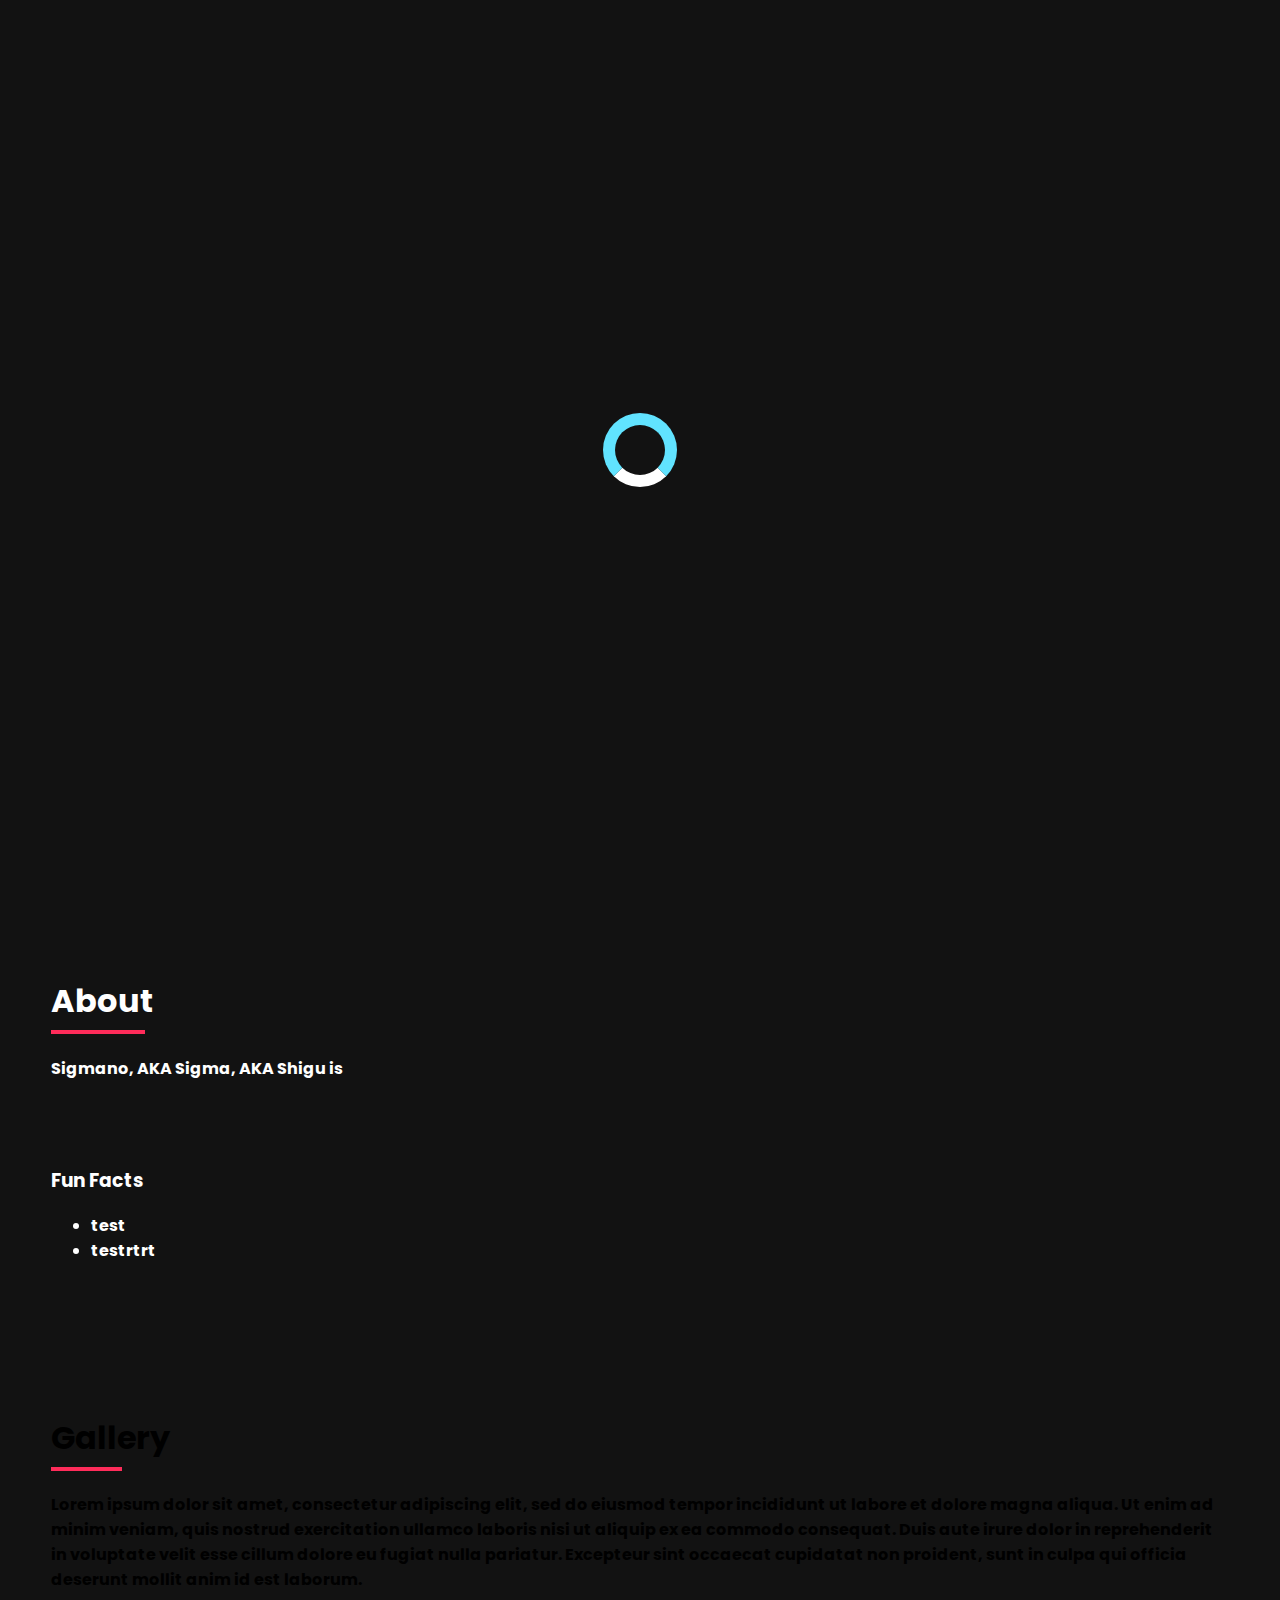
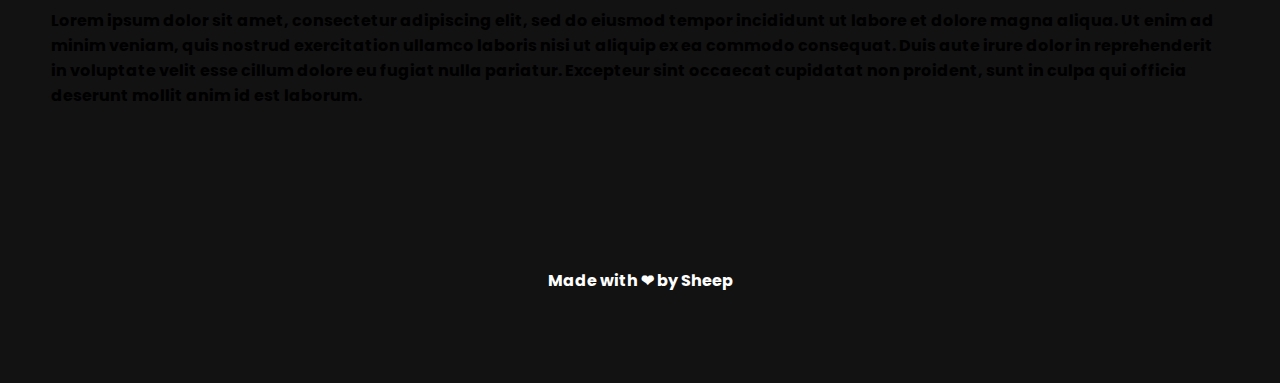
==== indexEN.html @ aab26d40 "Add files via upload" ====
<!DOCTYPE html>
<html lang="en">
<head>
    <meta charset="UTF-8">
    <meta name="viewport" content="width=device-width, initial-scale=1.0">
    <meta http-equiv="X-UA-Compatible" content="ie=edge">
    <title>SIGMΔNσ</title>
    <link rel="stylesheet" href="https://cdnjs.cloudflare.com/ajax/libs/animate.css/3.7.0/animate.min.css">
    <script src="https://code.jquery.com/jquery-3.3.1.min.js" integrity="sha256-FgpCb/KJQlLNfOu91ta32o/NMZxltwRo8QtmkMRdAu8=" crossorigin="anonymous"></script>
    <link rel="stylesheet" href="https://use.fontawesome.com/releases/v5.7.1/css/all.css" integrity="sha384-fnmOCqbTlWIlj8LyTjo7mOUStjsKC4pOpQbqyi7RrhN7udi9RwhKkMHpvLbHG9Sr" crossorigin="anonymous">
    <link rel="stylesheet" href="index.css">
</head>
<body style="background-color:#121212">
    <div id="loading">
        <div id="spinner"></div>
    </div>
    <div id="magnify">
        <h1 onclick="closemagnify()"><i class="fas fa-times"></i></h1>
        <div id="img_here"></div>
    </div>
    <header id="header" class="animated slideInDown" style="animation-delay:1.8s;">
        <table>
            <tr>
                <td id="logo">Σ</td>
                <td id="navigation">
                    <a href="#bio">About</a>
                    <a href="#work">Gallery</a>
					<a href="indexJP.html">日本語</a>
                </td>
            </tr>
        </table>
    </header>
    <table id="top_part">
        <tr>
            <td id="about" class="animated slideInLeft" style="animation-delay:2s;">
                <h1 style="color:white">SIGMΔNσ</h1>
				<h2 style="color:white">World's most 清楚 tenshi</h2>
                <button class="btn_one" id="patbutton">Press to Pat</button><br>
                <table>
                    <tr>
                        <td class="animated zoomIn" style="animation-delay:2.2s;"><a href="https://www.youtube.com/channel/UC5AoYhS2vIuP26TP0ceSwcQ" class="social"><i class="fab fa-youtube"></i></a></td>
                        <td class="animated zoomIn" style="animation-delay:2.4s;"><a href="https://twitter.com/Xx__sigma__xX" class="social"><i class="fab fa-twitter"></i></a></td>
                        <td class="animated zoomIn" style="animation-delay:2.6s;"><a href="https://twitcasting.tv/xx__sigma__xx/" class="social"><i class="fas fa-video"></i></a></td>
                        <td class="animated zoomIn" style="animation-delay:2.8s;"><a href="https://xx-sigma-xx.fanbox.cc/" class="social"><i class="fas fa-piggy-bank"></i></a></td>
                    </tr>
                </table>
            </td>
            <td id="rightImage" class="animated jackInTheBox" style="animation-delay:2.2s;"></td>
        </tr>
    </table>
    <div id="bio">
        <h1>About</h1>
            <p style="max-width:1000px; word-wrap:break-word;">Sigmano, AKA Sigma, AKA Shigu is </p><br><br>
			<h3>Fun Facts</h3>
			<ul>
				<li>test</li>
				<li>testrtrt</li>
			</ul>
    </div>
    <div id="work">
        <h1>Gallery</h1>
        <p>
            Lorem ipsum dolor sit amet, consectetur adipiscing elit, sed do eiusmod tempor incididunt ut labore et dolore magna aliqua. Ut enim ad minim veniam, quis nostrud exercitation ullamco laboris nisi ut aliquip ex ea commodo consequat. Duis aute irure dolor in reprehenderit in voluptate velit esse cillum dolore eu fugiat nulla pariatur. Excepteur sint occaecat cupidatat non proident, sunt in culpa qui officia deserunt mollit anim id est laborum.
        </p>
        <p>
            Lorem ipsum dolor sit amet, consectetur adipiscing elit, sed do eiusmod tempor incididunt ut labore et dolore magna aliqua. Ut enim ad minim veniam, quis nostrud exercitation ullamco laboris nisi ut aliquip ex ea commodo consequat. Duis aute irure dolor in reprehenderit in voluptate velit esse cillum dolore eu fugiat nulla pariatur. Excepteur sint occaecat cupidatat non proident, sunt in culpa qui officia deserunt mollit anim id est laborum.
        </p>
    </div>
    <div id="footer">
        Made with ❤ by Sheep
    </div>
    <script src="index.js" type="text/javascript"></script>
</body>
</html>
---- index.css ----
@import url('https://fonts.googleapis.com/css?family=Poppins');

body {
    font-family: 'Poppins', sans-serif;
    padding:0px;
    margin:0px;
    max-width:100vw;
    overflow-x:hidden;
    scroll-behavior: smooth;
}
#loading {
    width: 100vw;
    height: 100vh;
    position: fixed;
    background: #121212;
    z-index: 999;
    display: flex;
    justify-content: center;
    flex-direction: column;
    align-items: center;
}
#spinner {
    animation: rotate 0.56s infinite linear;
    width:50px;
    height:50px;
    border:12px solid rgb(97, 227, 255);
    border-bottom:12px solid #fff;
    border-radius:50%;
    margin:0;
}
@keyframes rotate {
    0% {transform: rotate(0deg);}
    100% {transform: rotate(360deg);}
}
#header {
    width:92vw;
    padding:6vh 4vw;
    position:fixed;
    font-weight:bold;
    background:transparent;
    color:#fff;
    transition:0.4s ease-in-out;
    z-index:2;
}
header table {
    width:100%;
}
.animated slideInDown{
	color:#000

}

#logo {
    width:5%;
}
#navigation {
    width:80%;
}
#magnify {
    width:100vw;
    height:100vh;
    background:rgba(0, 0, 0, 0.92);
    position:fixed;
    z-index:4;
    display:none;
    flex-direction: column;
    justify-content:center;
}
#magnify h1 {
    position:absolute;
    top:0;
    right:0;
    margin:20px 40px;
    color:#fff;
    transition:0.4s ease-in-out;
}
#magnify h1:hover{
    color:rgb(255, 44, 90);
    cursor:pointer;
}
#img_here {
    width:90%;
    height:90%;
    background-size:contain !important;
    background-repeat:no-repeat !important;
    margin:0px auto;
}
#logo {
    font-size:50px;
    color:rgb(242, 66, 142);
}
#navigation {
    text-align:left;
}
#navigation a {
    color:inherit;
    text-decoration:none;
    padding:5px 10px;
    border-bottom:2px solid transparent;
    margin-left:4vw;
    transition:0.4s ease-in-out;
}
#navigation a:hover{
    border-bottom:2px solid #F2428E;
}
#top_part {
    width:100%;
    border:2vh solid #121212;
}
#top_part tr td{
    width:50%;
}
#about {
    width:84% !important;
    height:95vh;
    display:flex;
    flex-direction:column;
    justify-content:center;
    text-align:left;
    padding:0px 8%;
}
#about h1 {
    font-size:45px;
    word-wrap:break-word;
}
#about table {
    width:70%;
    margin-top:4vh;
}
#about table tr td {
    width:20% !important;
    text-align:left;
}
.social {
    color:rgb(97, 227, 255);
    font-size:30px;
    padding:12px 17px;
    border-radius:50%;
    background:transparent;
    transition:0.4s ease-in-out;
    font-weight:bold;
    margin:0px 8px;
}
.social:hover { 
    cursor: pointer;
    color:#fff;
    background:rgb(97, 227, 255);
    box-shadow:0px 10px 30px rgba(97, 227, 255,0.8);
}
.btn_one {
    font-size:25px;
    font-family: 'Poppins', sans-serif;
    color:rgb(255, 255, 255);
    background:#121212;
    border:3px solid rgb(97, 227, 255);
    padding:8px 40px;
    width:35%;
    border-radius:80px;
    font-weight:bold;
    margin:2vh 0px;
    transition:0.4s ease-in-out;
}
.btn_one:hover {
    box-shadow:0px 10px 30px rgba(97, 227, 255, 0.8);
    cursor:pointer;
    color:#fff;
    background:rgb(97, 227, 255);
}
#patimage {
	height:auto;
	width: auto;
	margin-left: auto;
	margin-right: auto;
	display:block;
}
	
	
#rightImage {
    width:100%;
    height:95vh;
    background:url("https://lewd.cat/21j8blm2c72m.png") center center;
    background-size:cover;
    background-repeat:no-repeat;
}
#work {
    width:92vw;
    padding:6vh 4vw;
    font-weight:bold;
}
#work h1 {
    padding:5px 0px;
    border-bottom:4px solid rgb(255, 44, 90);
    width:6%;
}
#photos {
    width:100%;
    columns:3;
    column-gap:4%;
    z-index:1;
    transition:0.4s ease-in-out;
}
#photos img {
    width:100%;
    height:auto;
    margin:4.5% 0px;
    transition:0.4s ease-in-out;
}
#photos img:hover {
    transform: scale(1.1);
    cursor: pointer;
}
#bio {
    width:92vw;
    padding:6vh 4vw;
    font-weight:bold;
	color:#fff
}
#bio h1 {
    padding:5px 0px;
    border-bottom:4px solid rgb(255, 44, 90);
    width:8%;
}
#contact {
    width:92vw;
    padding:6vh 4vw;
}
#contact h1 {
    padding:5px 0px;
    border-bottom:4px solid rgb(255, 44, 90);
    width:10%;
}
#contact table {
    width:100%;
}
#contact table tr td {
    width:50%;
}
#inner_div table{
    width:100%;
}
#inner_div table tr td{
    font-weight:bold;
}
#inner_table tr td{
    padding:10px 20px !important;
}
#contact form {
    width:100%;
}
#contact form input {
    width:96%;
    margin:20px 1%;
    background:transparent;
    border:0px;
    border-bottom:3px solid rgba(255, 44, 90,0.5);
    padding:8px 10px;
    font-family: 'Poppins', sans-serif;
    font-size:18px;
    transition:0.4s ease-in-out;
    color:#000;
    font-weight:bold;
}
#contact form textarea {
    width:96%;
    margin:20px 1%;
    padding:8px 10px;
    border:0px;
    border-bottom:3px solid rgba(255, 44, 90,0.5);
    padding:8px 10px;
    font-family: 'Poppins', sans-serif;
    font-size:18px;
    background:transparent;
    resize:none;
    transition:0.4s ease-in-out;
    color:#000;
    font-weight:bold;
}
#contact form input:focus {
    outline:none;
    border-bottom:3px solid rgba(255, 44, 90,1);
}
#contact form textarea:focus {
    outline:none;
    border-bottom:3px solid rgba(255, 44, 90,1);
}
#address {
    position:relative;
    top:-25px;
    left:30px;
}
#footer {
    width:100%;
    padding:10vh 0px;
    text-align:center;
    font-weight:bold;
	color:#fff
}
#footer a {
    color:rgb(255, 44, 90);
    text-decoration:none;
}
::placeholder {
    color:#000;
}
button:focus {
    outline:none;
}
::-webkit-scrollbar {
    width:5px;
    height:5px;
}
::-webkit-scrollbar-track {
    background: #121212; 
}
::-webkit-scrollbar-thumb {
    background: rgb(97, 227, 255); 
}
::-webkit-scrollbar-thumb:hover {
    background: rgba(0, 0, 0,0.8); 
}

@media (max-width: 1000px){
    #photos {
    columns:1;
    column-gap:0%;
    }
    #photos img {
        margin:2% 0px;
    }
    #photos img:hover {
        transform: scale(1);
        cursor: pointer;
    }
    #rightImage {
        display:none;
    }
    #top_part {
        border:0px;
    }
    #top_part tr td{
        width:100%;
        text-align:center;
    }
    #about {
        width:92% !important;
        height:75vh;
        padding-top:20vh !important;
        text-align:center;
        padding:0px 4%;
    }
    #about table {
        width:100%;
        margin-top:6vh;
    }
    #about table tr td {
        text-align:center;
    }
    .btn_one {
    padding:6px 30px;
    width:60%;
    margin:4vh auto;
    box-shadow:0px 10px 20px rgba(255, 44, 90, 0.8);
    background:rgb(255, 44, 90);
    color:#fff;
    }
    .btn_one:hover {
        box-shadow:0px 10px 40px rgba(255, 44, 90, 0.8);
        cursor:pointer;
    }
    #contact table tr td {
        width:100%;
        display:block;
    }
    #inner_table tr td{
        padding:10px 0px !important;
    }
    #contact form input {
        width:90%;
    }
    #contact form textarea {
        width:90%;
    }
    #work h1 {
        width:19%;
    }
    #bio h1 {
        width:25%;
    }
    #contact h1 {
        width:33%;
    }
    header {
        width:96vw;
        background:#fff;
        padding:4vh 2vw;
        position:absolute;
    }
    #header table tr td {
        width:100%;
        display:block;
        text-align:center;
        padding:15px 0px;
    }
    #navigation a {
        color:#000;
    }
}
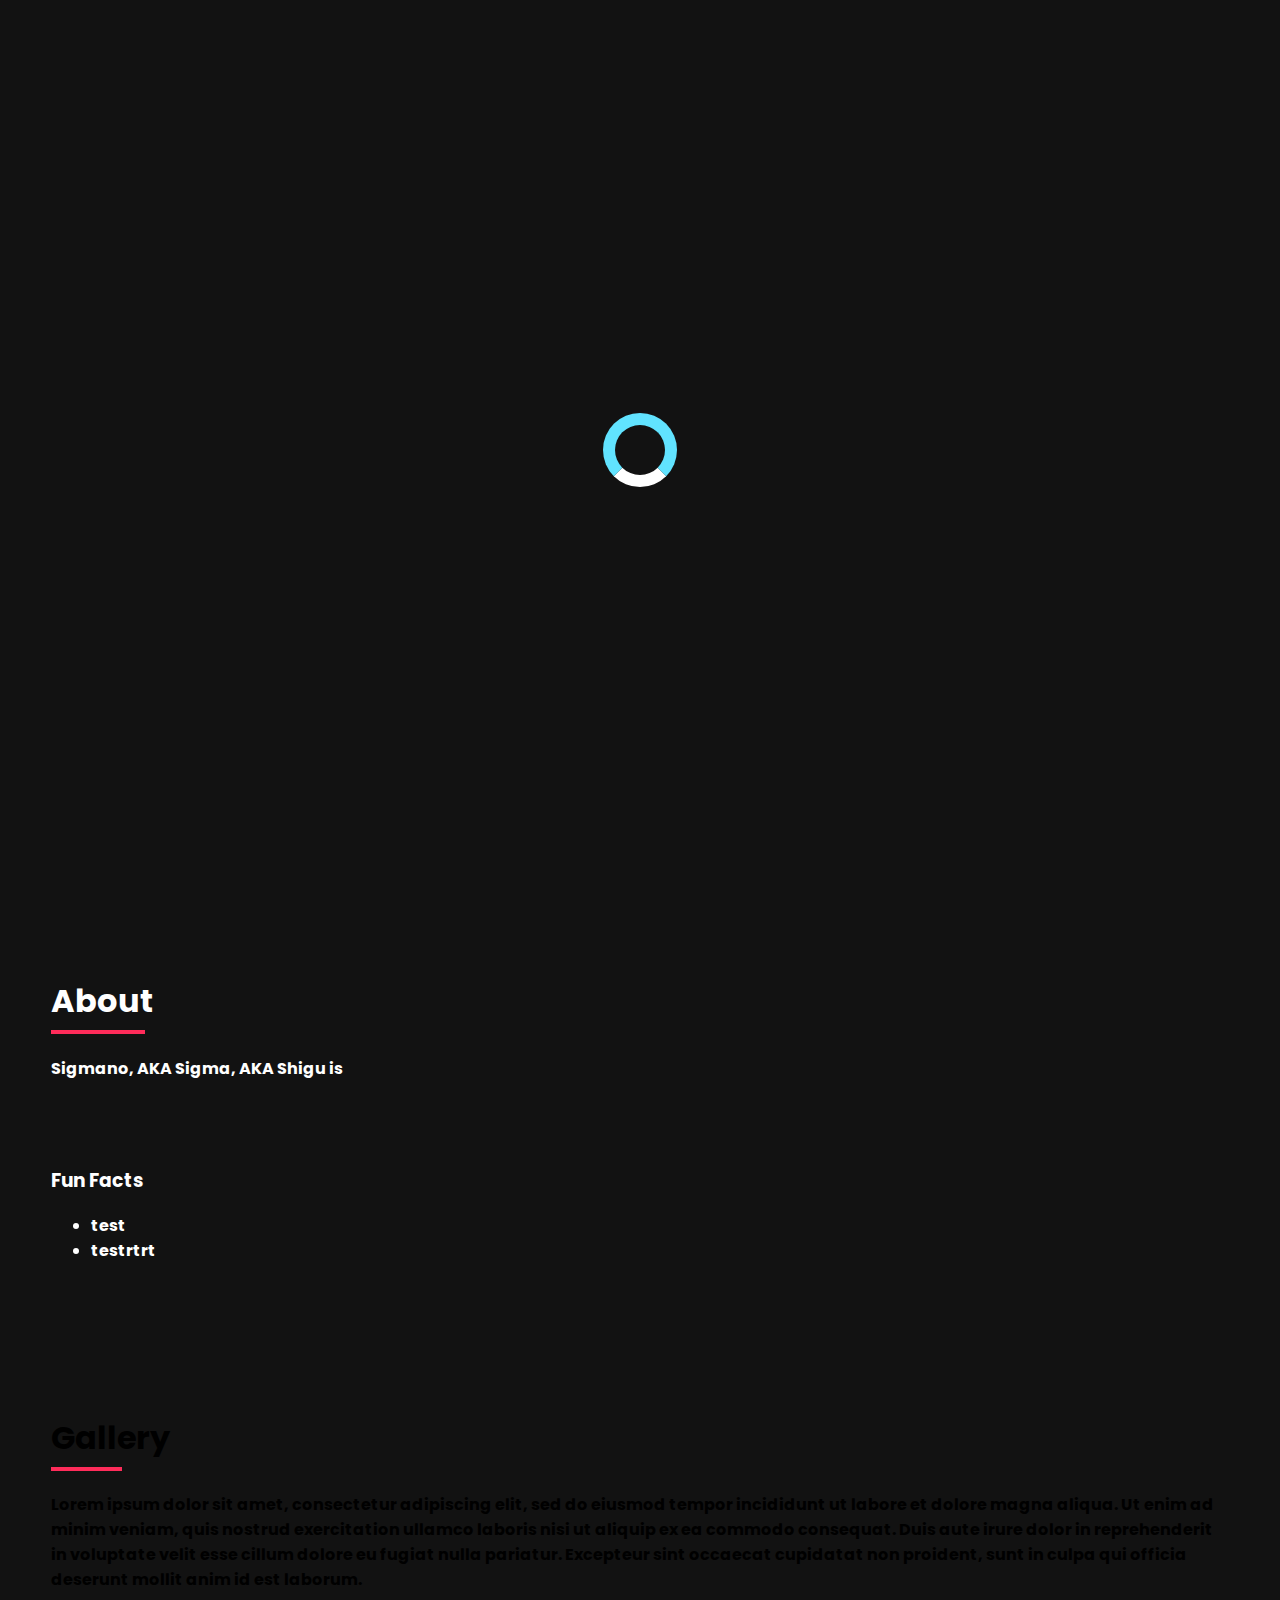
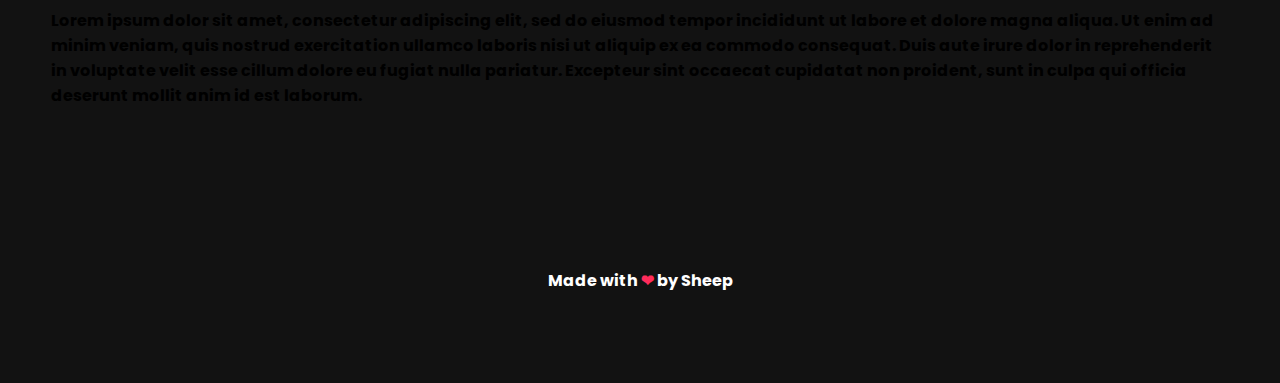
==== commit df3b6c3a: "Update indexEN.html" ====
--- a/indexEN.html
+++ b/indexEN.html
@@ -25,7 +25,7 @@
                 <td id="navigation">
                     <a href="#bio">About</a>
                     <a href="#work">Gallery</a>
-					<a href="indexJP.html">日本語</a>
+					<a href="index.html">日本語</a>
                 </td>
             </tr>
         </table>
@@ -67,8 +67,8 @@
         </p>
     </div>
     <div id="footer">
-        Made with ❤ by Sheep
+	    Made with <a href="https://github.com/Nogooduser/sigma.moe">❤</a> by Sheep
     </div>
     <script src="index.js" type="text/javascript"></script>
 </body>
-</html>+</html>
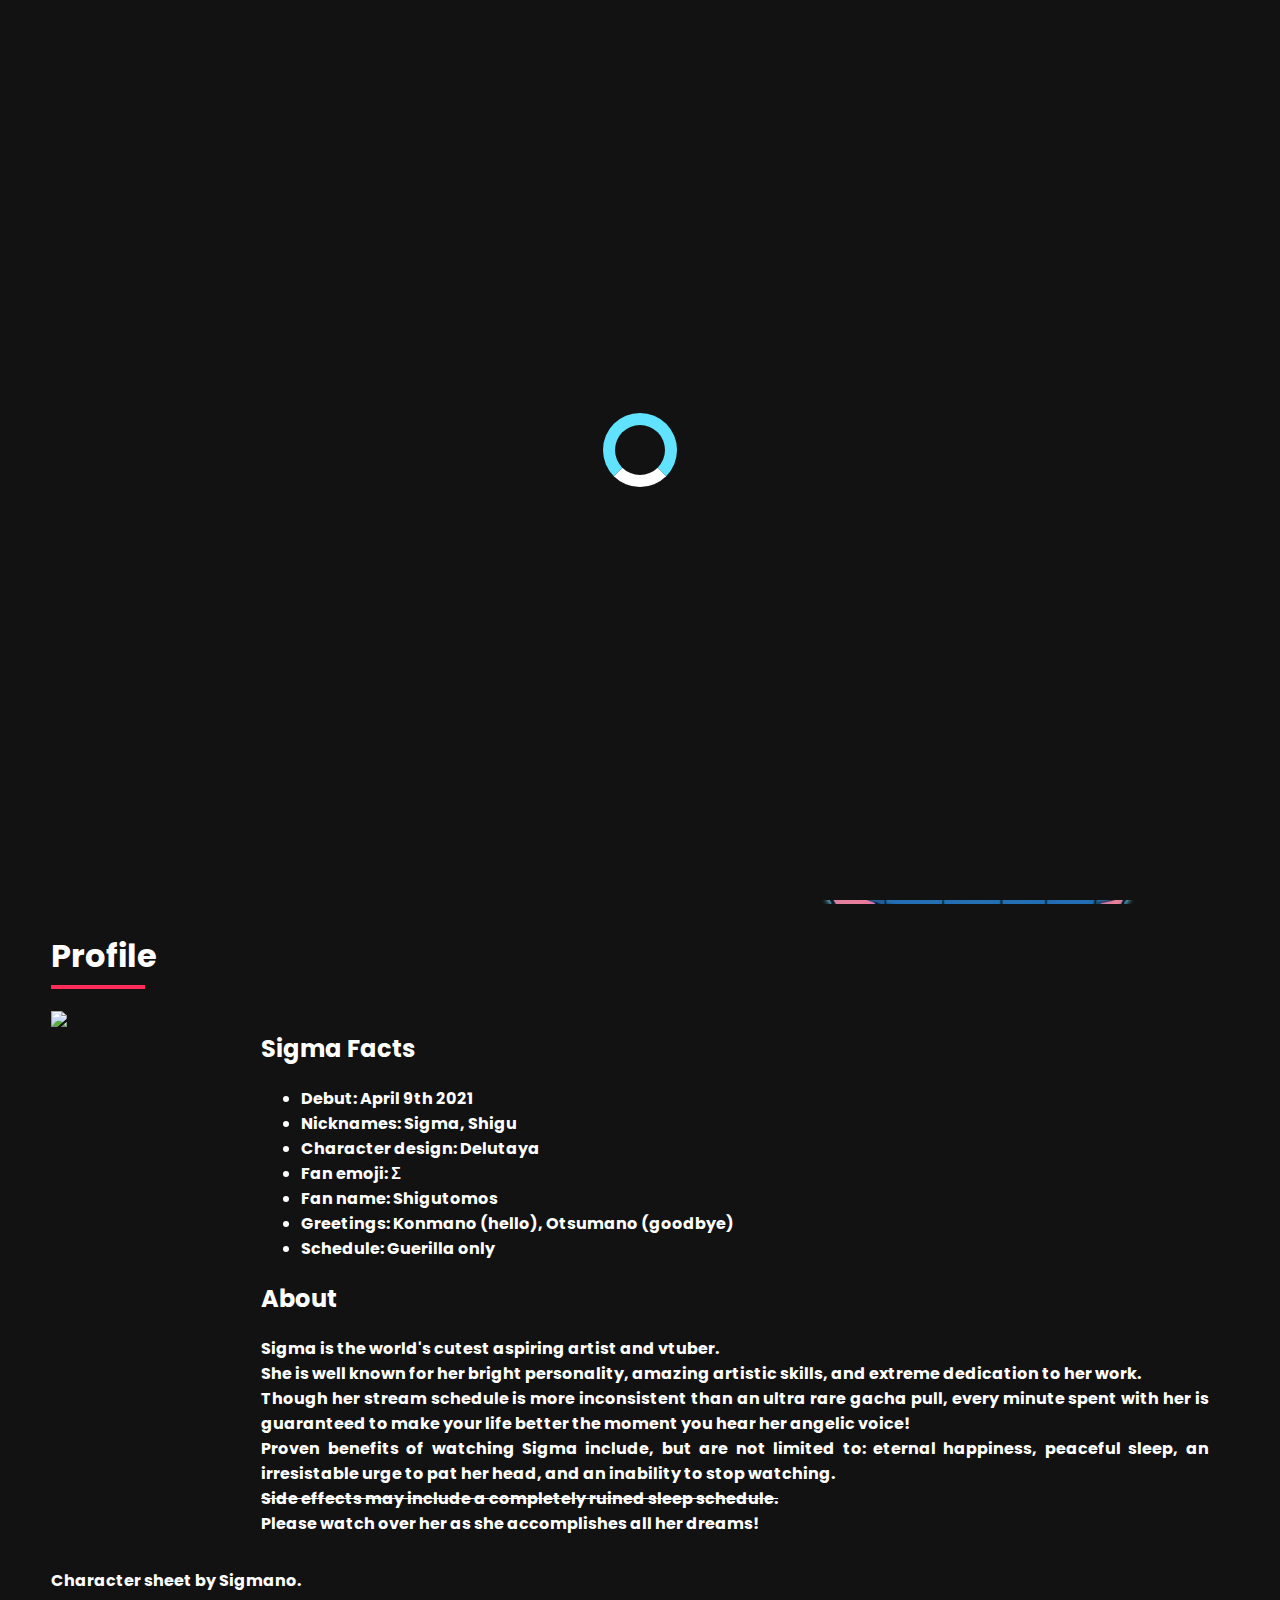
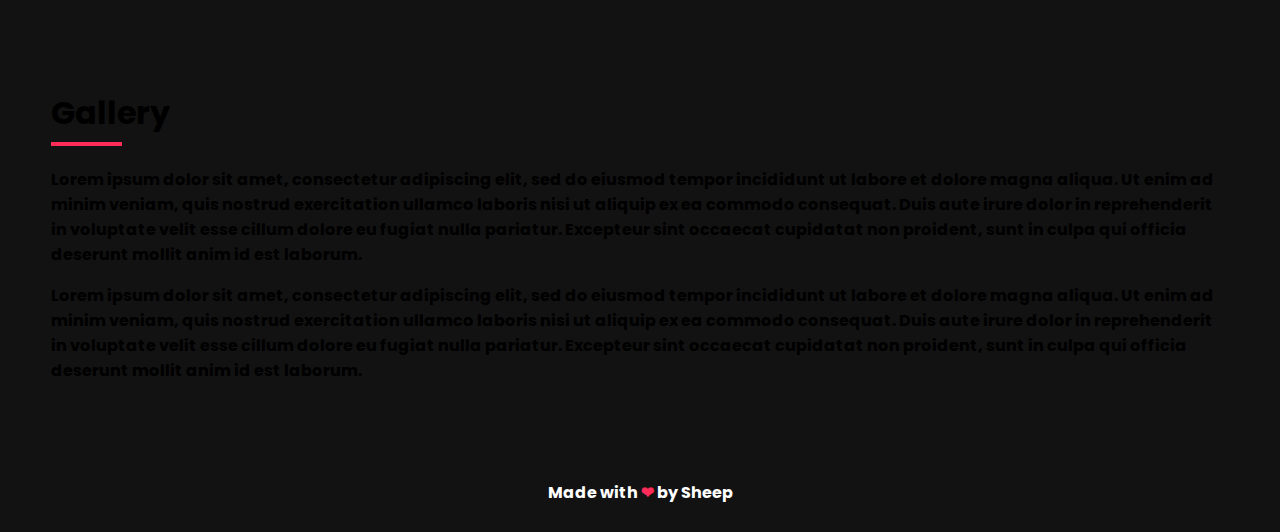
==== commit 8fd0634c: "Update indexEN.html" ====
--- a/indexEN.html
+++ b/indexEN.html
@@ -49,13 +49,26 @@
         </tr>
     </table>
     <div id="bio">
-        <h1>About</h1>
-            <p style="max-width:1000px; word-wrap:break-word;">Sigmano, AKA Sigma, AKA Shigu is </p><br><br>
-			<h3>Fun Facts</h3>
-			<ul>
-				<li>test</li>
-				<li>testrtrt</li>
-			</ul>
+        <h1>Profile</h1>
+			<div class="post-container">
+				<div class="post-thumb"><img src="CharacterSheetEN.png" /></div>
+				<div class="post-content">
+					<p class="sheet-desc-mobile">Character sheet by Sigmano.</p>
+					<h2>Sigma Facts</h2>
+					<ul>
+						<li>Debut: April 9th 2021</li>
+						<li>Nicknames: Sigma, Shigu</li>
+						<li>Character design: Delutaya</li>
+						<li>Fan emoji: Σ</li>
+						<li>Fan name: Shigutomos</li>
+						<li>Greetings: Konmano (hello), Otsumano (goodbye)</li>
+						<li>Schedule: Guerilla only</li>
+				</ul>
+				<h2>About</h2>
+				<p align="justify">Sigma is the world's cutest aspiring artist and vtuber.<br>She is well known for her bright personality, amazing artistic skills, and extreme dedication to her work.<br>Though her stream schedule is more inconsistent than an ultra rare gacha pull, every minute spent with her is guaranteed to make your life better the moment you hear her angelic voice!<br>Proven benefits of watching Sigma include, but are not limited to: eternal happiness, peaceful sleep, an irresistable urge to pat her head, and an inability to stop watching.<br><strike>Side effects may include a completely ruined sleep schedule.</strike><br>Please watch over her as she accomplishes all her dreams!</p>
+				</div>
+			</div>
+			  <p class="sheet-desc">Character sheet by Sigmano.</p>
     </div>
     <div id="work">
         <h1>Gallery</h1>
--- a/index.css
+++ b/index.css
@@ -7,6 +7,55 @@
     max-width:100vw;
     overflow-x:hidden;
     scroll-behavior: smooth;
+}
+
+br {
+   display: block;
+   margin: 5px 0;
+}
+
+@media (min-width: 1000px) {
+.post-container {
+    margin: 20px 20px 0 0;  
+    overflow: auto
+}
+.post-thumb {
+    float: left;
+	margin-right:50px;
+}
+.post-thumb img {
+    display: block;
+	max-height:65vh;
+}
+.post-content {
+    margin-left: 210px
+}
+.post-title {
+    font-weight: bold;
+    font-size: 200%;
+    padding: 9px;
+}
+.sheet-desc-mobile {
+	display:none;
+}
+
+}
+
+
+.container {
+  position: relative;
+}
+
+
+/* Bottom right text */
+.text-block {
+  position: absolute;
+  text-shadow:1px 1px 10px #000, 1px 1px 10px #000;
+  bottom: 20px;
+  right: 20px;
+  color: white;
+  padding-left: 20px;
+  padding-right: 20px;
 }
 #loading {
     width: 100vw;
@@ -32,7 +81,7 @@
     0% {transform: rotate(0deg);}
     100% {transform: rotate(360deg);}
 }
-#header {
+header {
     width:92vw;
     padding:6vh 4vw;
     position:fixed;
@@ -105,7 +154,6 @@
 }
 #top_part {
     width:100%;
-    border:2vh solid #121212;
 }
 #top_part tr td{
     width:50%;
@@ -177,8 +225,8 @@
 	
 #rightImage {
     width:100%;
-    height:95vh;
-    background:url("https://lewd.cat/21j8blm2c72m.png") center center;
+    height:100vh;
+    background:url("images/shigu.png") center center;
     background-size:cover;
     background-repeat:no-repeat;
 }
@@ -205,13 +253,9 @@
     margin:4.5% 0px;
     transition:0.4s ease-in-out;
 }
-#photos img:hover {
-    transform: scale(1.1);
-    cursor: pointer;
-}
 #bio {
     width:92vw;
-    padding:6vh 4vw;
+    padding:0vh 4vw;
     font-weight:bold;
 	color:#fff
 }
@@ -290,7 +334,7 @@
 }
 #footer {
     width:100%;
-    padding:10vh 0px;
+    padding:3vh 0px;
     text-align:center;
     font-weight:bold;
 	color:#fff
@@ -320,7 +364,7 @@
 }
 
 @media (max-width: 1000px){
-    #photos {
+   #photos {
     columns:1;
     column-gap:0%;
     }
@@ -331,8 +375,23 @@
         transform: scale(1);
         cursor: pointer;
     }
+	.post-thumb img {
+    display: block;
+	max-height:65vh;
+	max-width:100%;
+	}
+	.sheet-desc {
+		display:none;
+	}
+	
     #rightImage {
-        display:none;
+        display:block;
+		margin-left: auto;
+		margin-right: auto;
+		height: 600px;
+		
+		background-size:cover;
+		background-repeat:no-repeat;
     }
     #top_part {
         border:0px;
@@ -359,12 +418,11 @@
     padding:6px 30px;
     width:60%;
     margin:4vh auto;
-    box-shadow:0px 10px 20px rgba(255, 44, 90, 0.8);
-    background:rgb(255, 44, 90);
+    background:#121212;
     color:#fff;
     }
     .btn_one:hover {
-        box-shadow:0px 10px 40px rgba(255, 44, 90, 0.8);
+        box-shadow:0px 10px 40px rgba(97, 227, 255, 0.8);
         cursor:pointer;
     }
     #contact table tr td {
@@ -391,7 +449,7 @@
     }
     header {
         width:96vw;
-        background:#fff;
+        background:#121212;
         padding:4vh 2vw;
         position:absolute;
     }
@@ -399,9 +457,10 @@
         width:100%;
         display:block;
         text-align:center;
-        padding:15px 0px;
+        padding:0px 0px;
+		background-color:#121212
     }
     #navigation a {
-        color:#000;
-    }
-}+        color:#fff;
+    }
+}
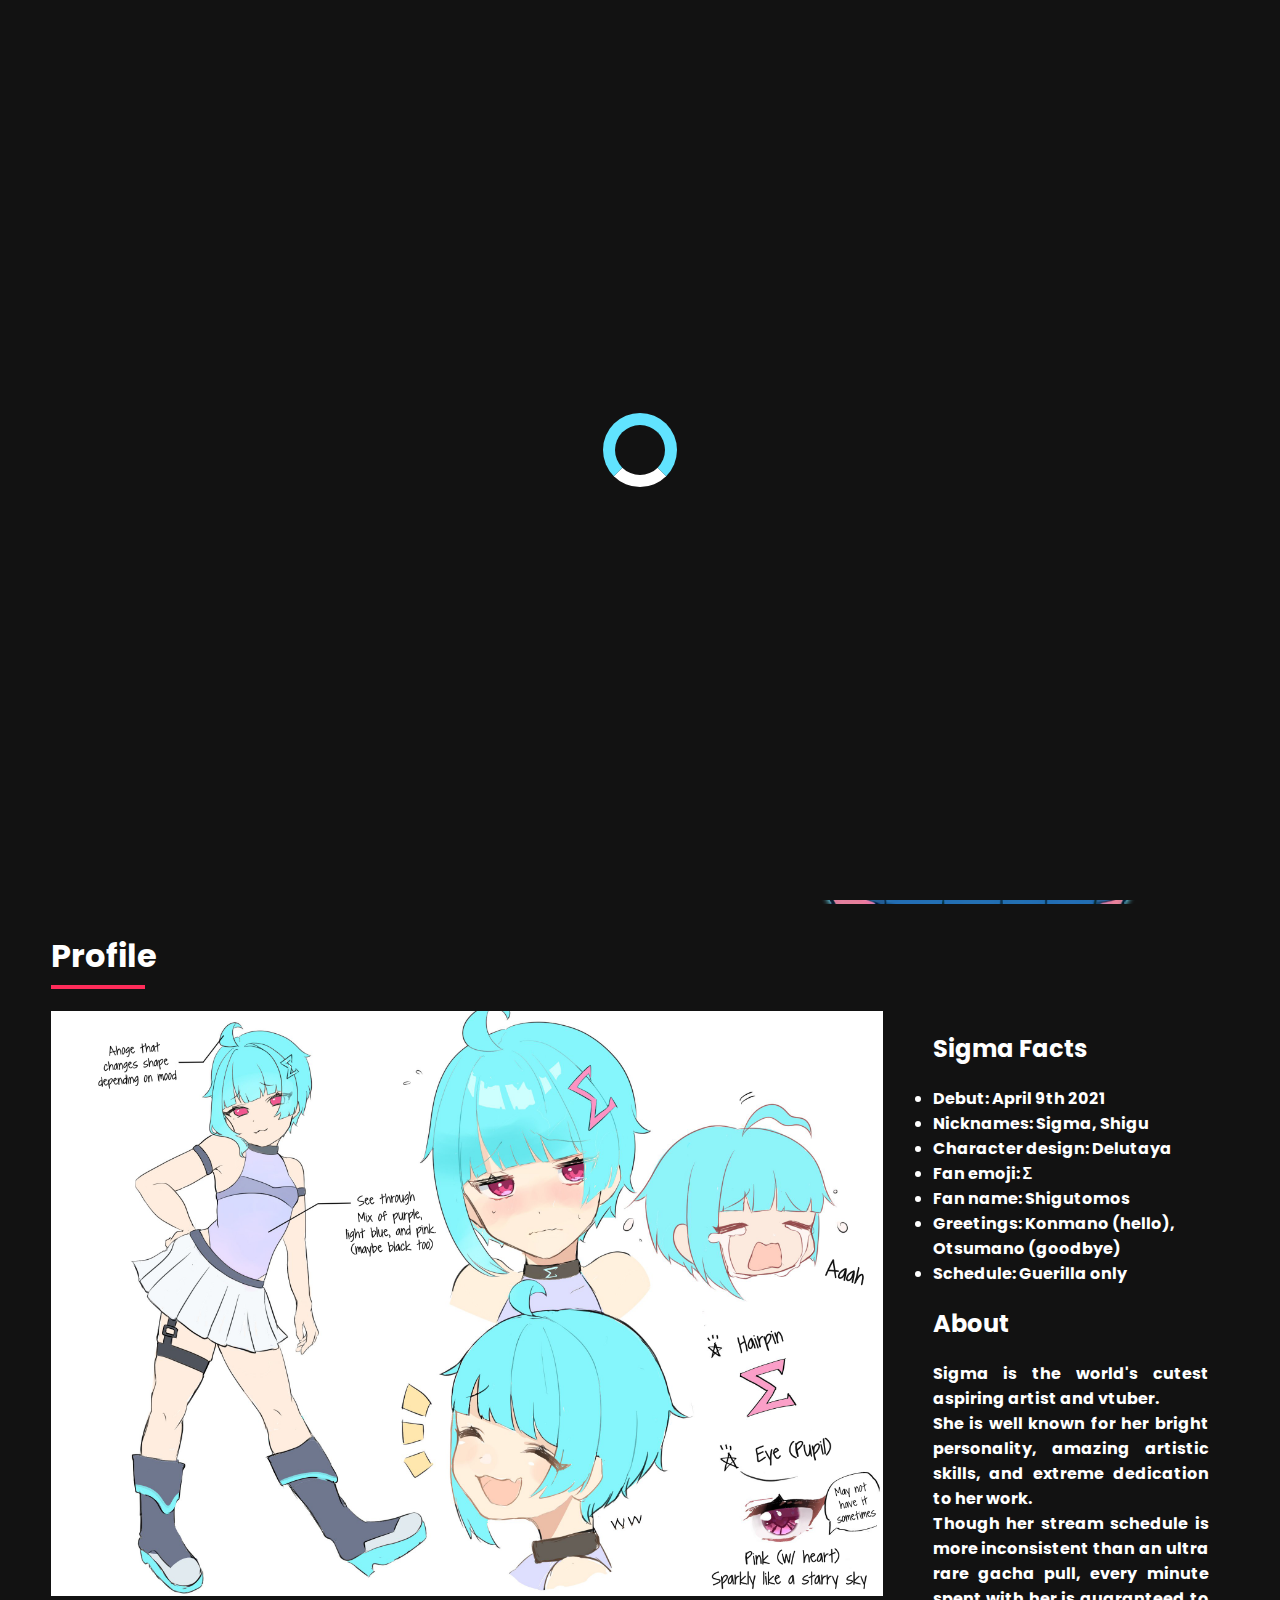
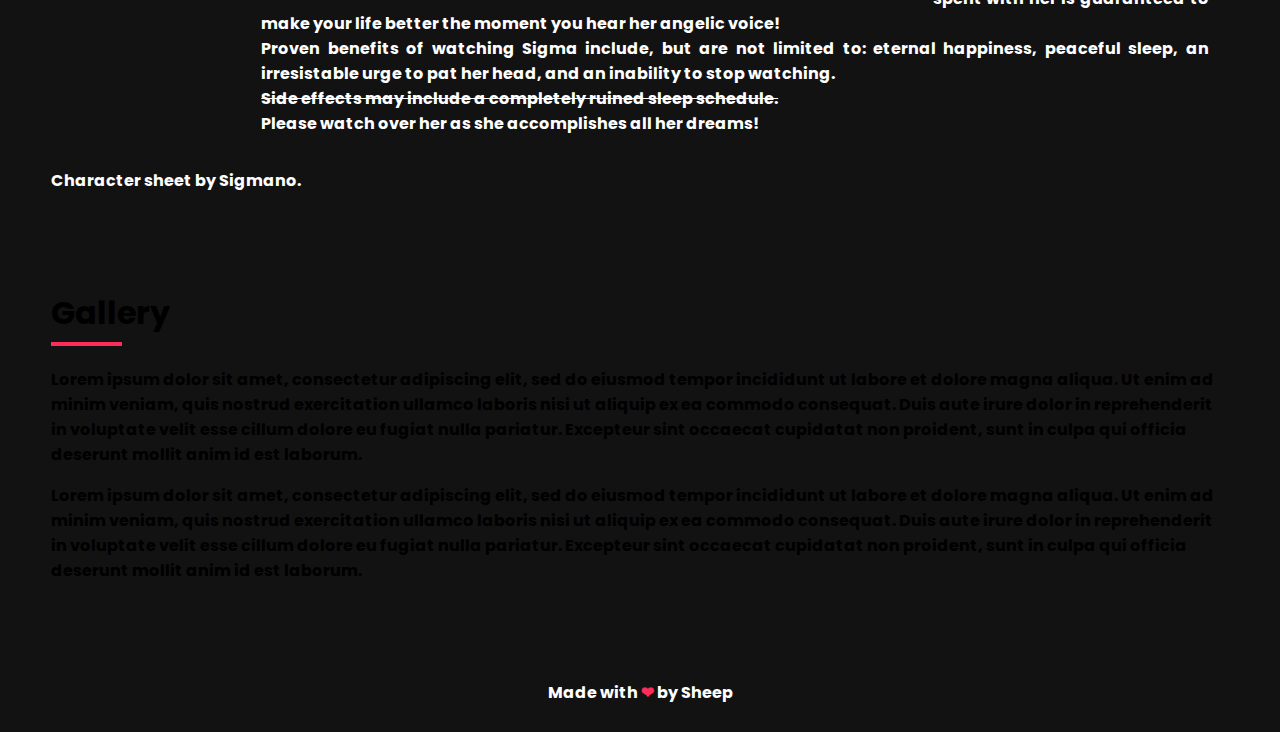
==== commit 59b9134f: "Update indexEN.html" ====
--- a/indexEN.html
+++ b/indexEN.html
@@ -51,7 +51,7 @@
     <div id="bio">
         <h1>Profile</h1>
 			<div class="post-container">
-				<div class="post-thumb"><img src="CharacterSheetEN.png" /></div>
+				<div class="post-thumb"><img src="images/CharacterSheetEN.png" /></div>
 				<div class="post-content">
 					<p class="sheet-desc-mobile">Character sheet by Sigmano.</p>
 					<h2>Sigma Facts</h2>
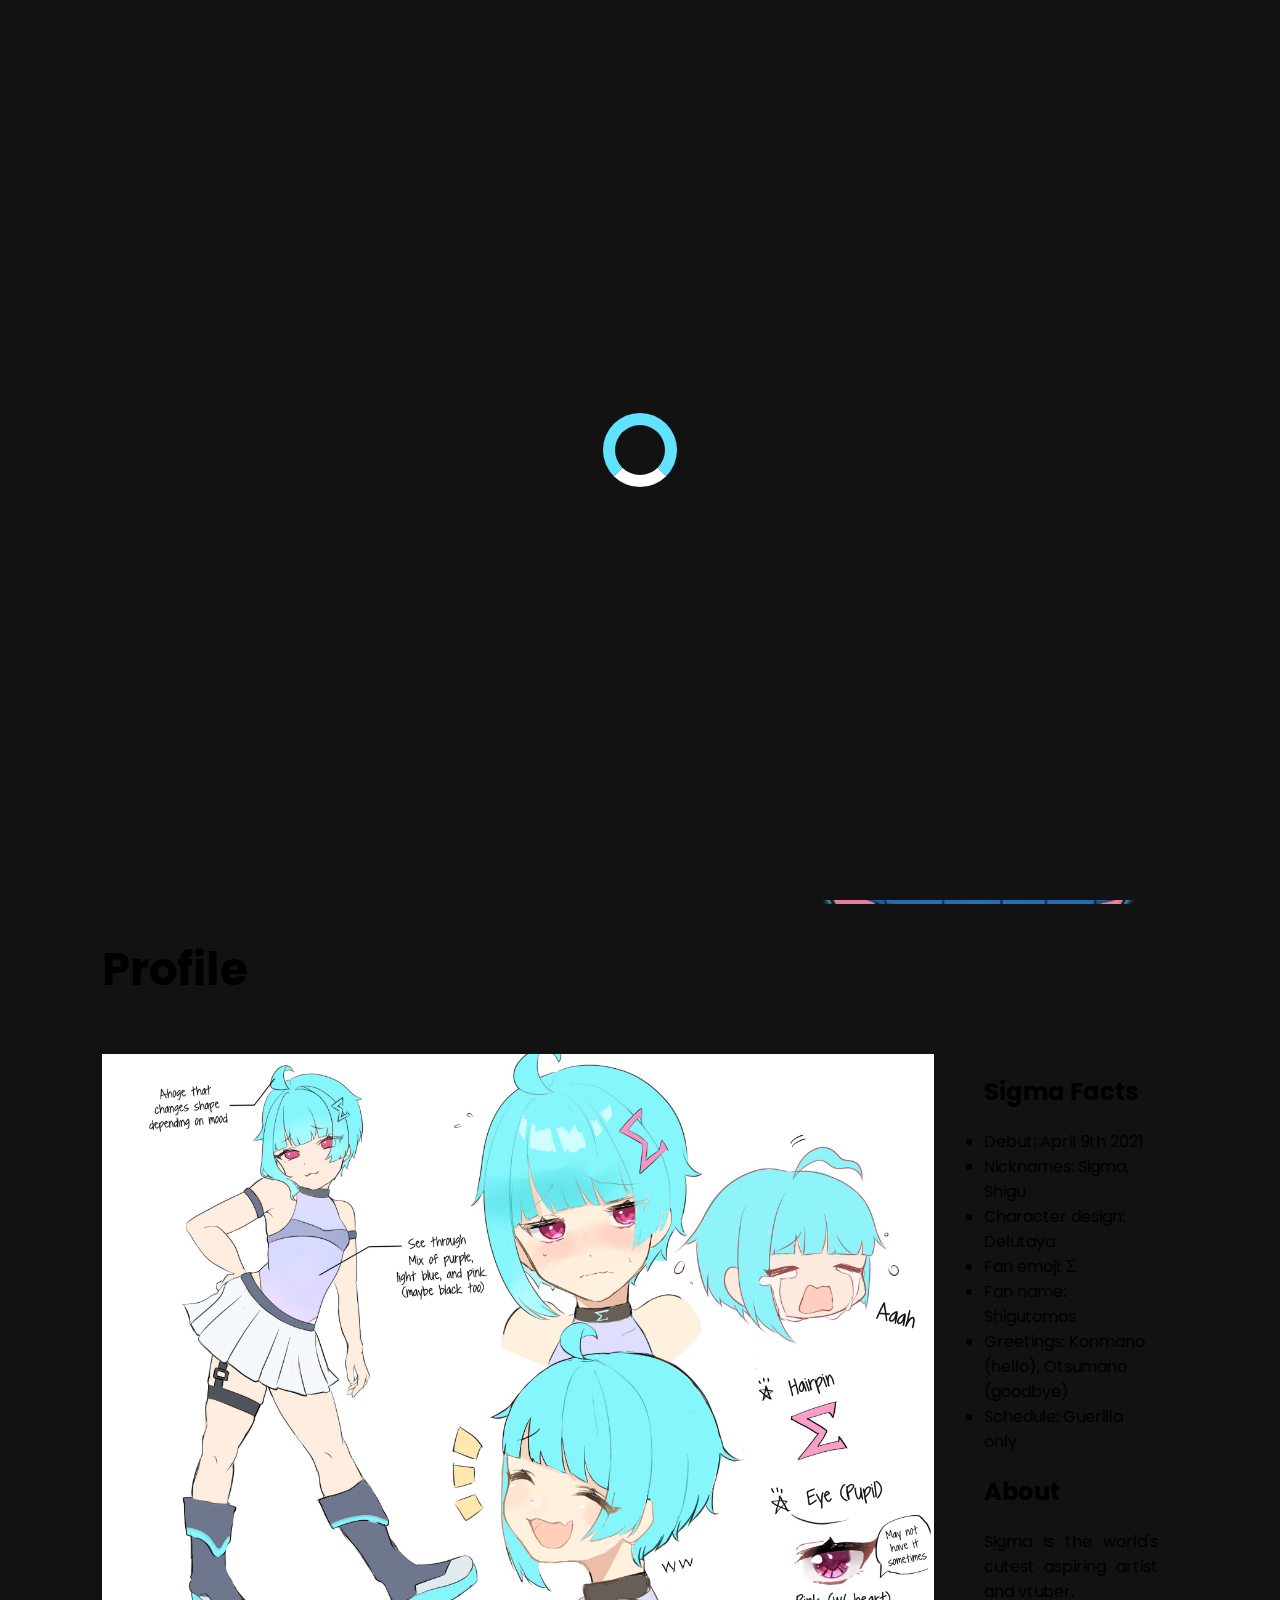
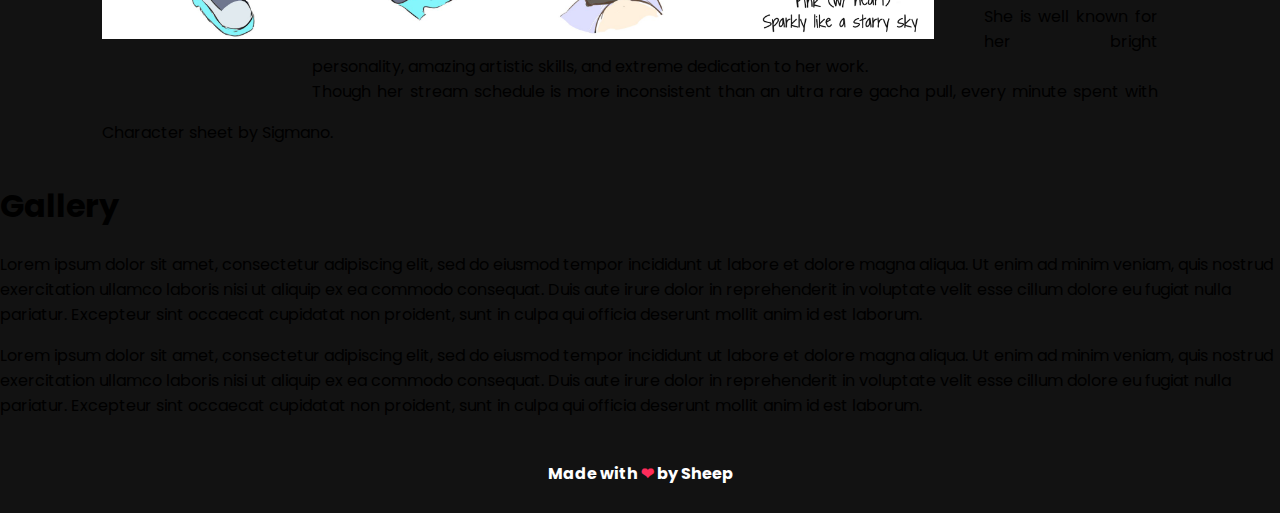
==== commit a0dbac99: "Update indexEN.html" ====
--- a/indexEN.html
+++ b/indexEN.html
@@ -23,8 +23,8 @@
             <tr>
                 <td id="logo">Σ</td>
                 <td id="navigation">
-                    <a href="#bio">About</a>
-                    <a href="#work">Gallery</a>
+                    <a href="#about">About</a>
+                    <a href="#art">Gallery</a>
 					<a href="index.html">日本語</a>
                 </td>
             </tr>
@@ -48,7 +48,7 @@
             <td id="rightImage" class="animated jackInTheBox" style="animation-delay:2.2s;"></td>
         </tr>
     </table>
-    <div id="bio">
+    <div id="about">
         <h1>Profile</h1>
 			<div class="post-container">
 				<div class="post-thumb"><img src="images/CharacterSheetEN.png" /></div>
@@ -70,7 +70,7 @@
 			</div>
 			  <p class="sheet-desc">Character sheet by Sigmano.</p>
     </div>
-    <div id="work">
+    <div id="art">
         <h1>Gallery</h1>
         <p>
             Lorem ipsum dolor sit amet, consectetur adipiscing elit, sed do eiusmod tempor incididunt ut labore et dolore magna aliqua. Ut enim ad minim veniam, quis nostrud exercitation ullamco laboris nisi ut aliquip ex ea commodo consequat. Duis aute irure dolor in reprehenderit in voluptate velit esse cillum dolore eu fugiat nulla pariatur. Excepteur sint occaecat cupidatat non proident, sunt in culpa qui officia deserunt mollit anim id est laborum.
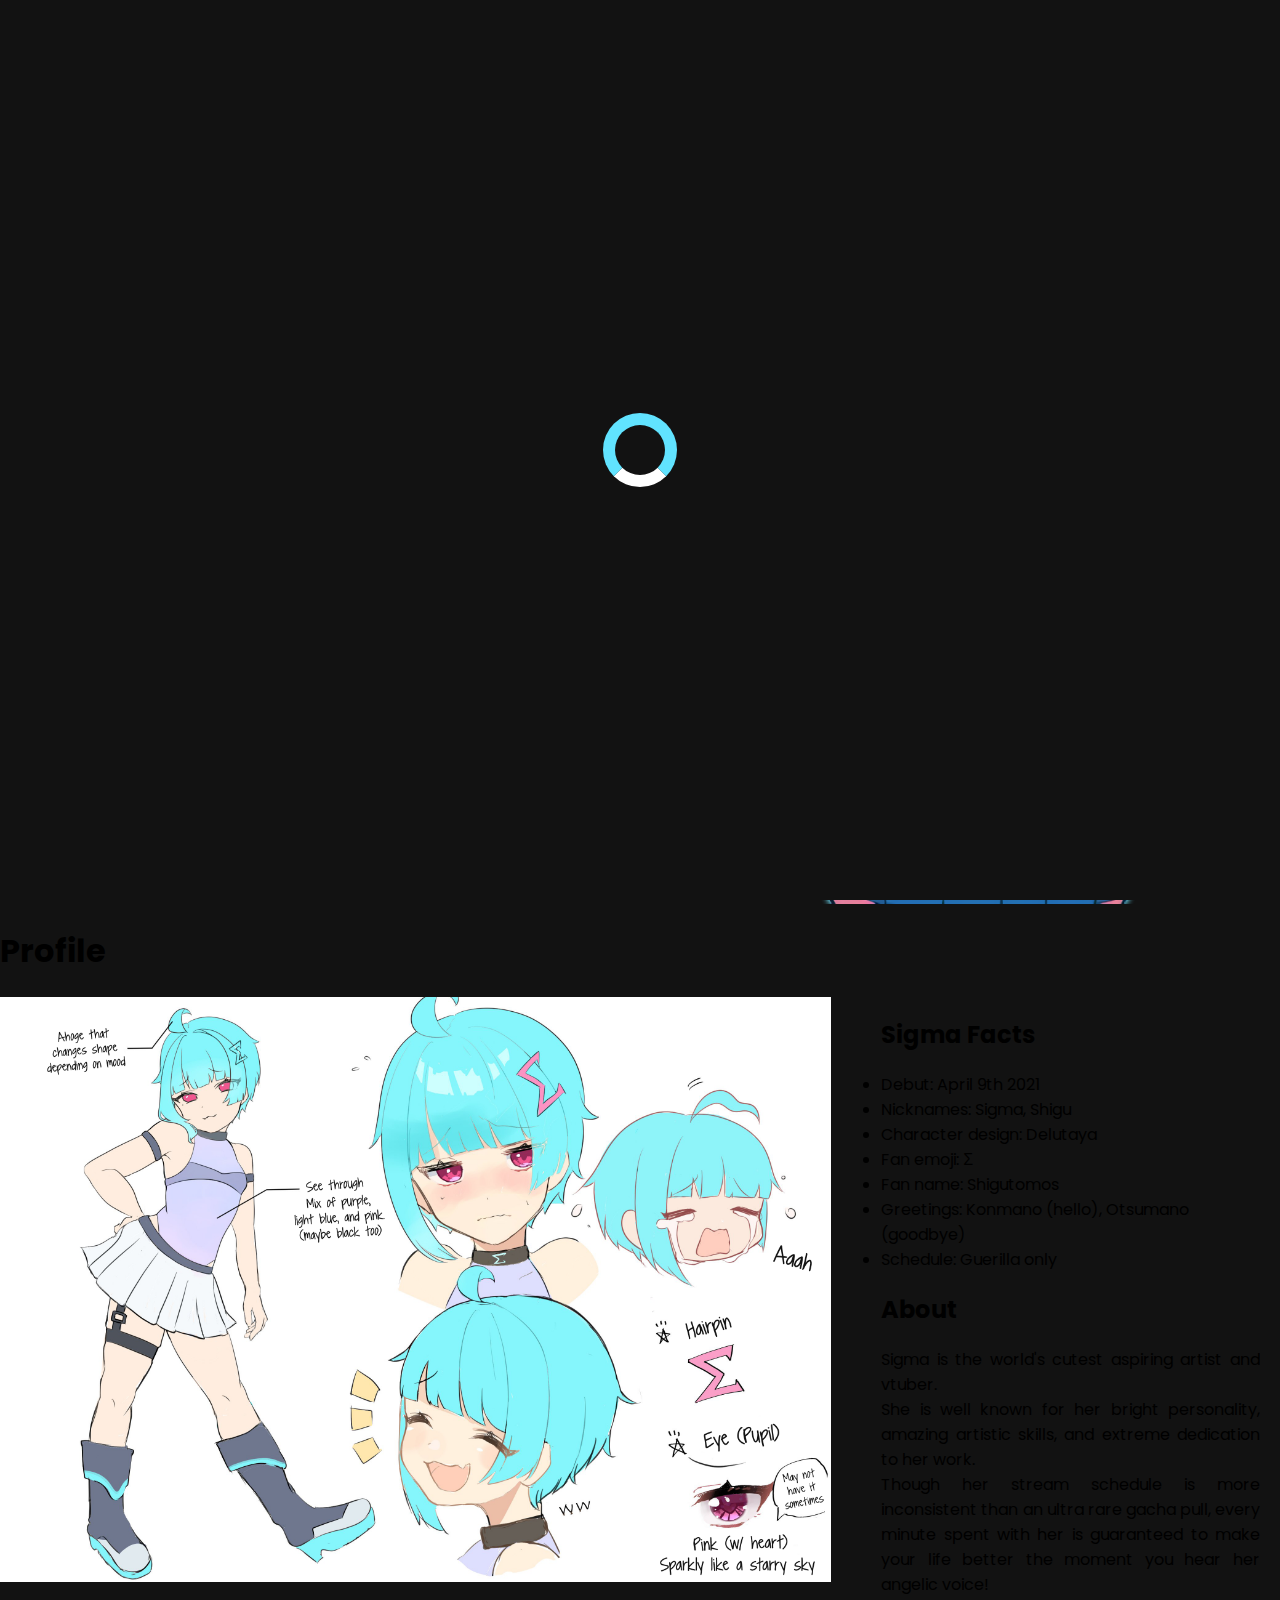
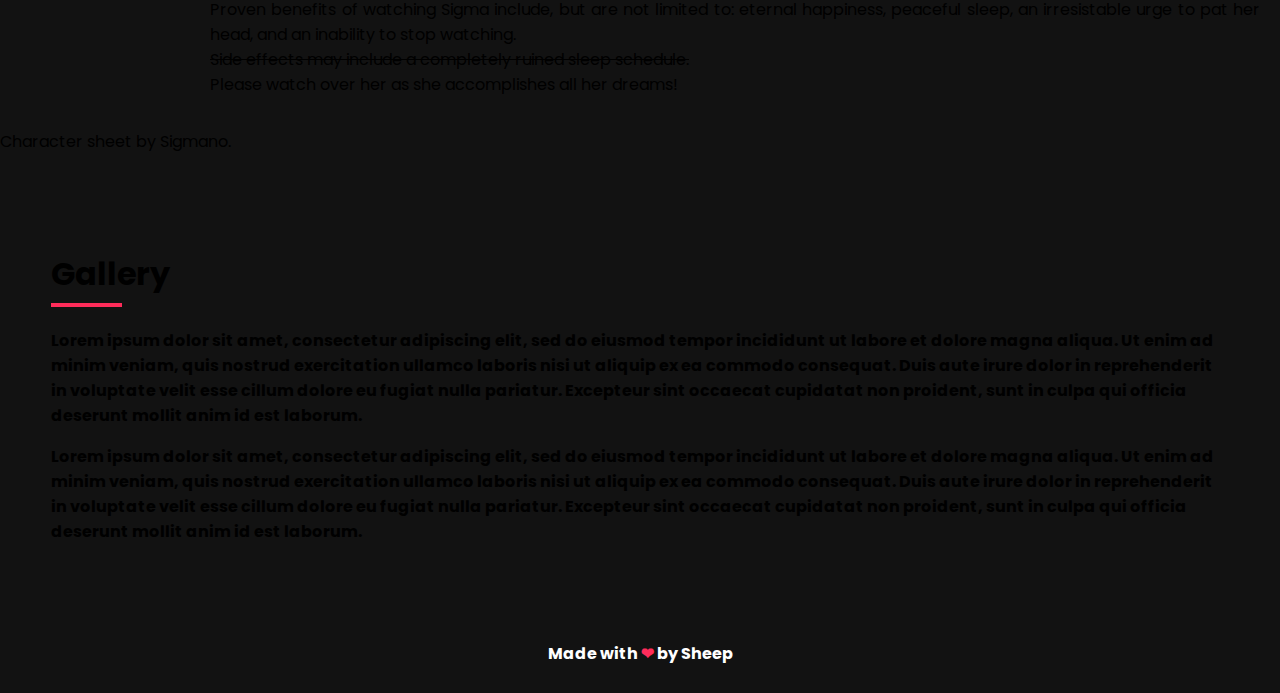
==== commit 23059acc: "Update indexEN.html" ====
--- a/indexEN.html
+++ b/indexEN.html
@@ -23,7 +23,7 @@
             <tr>
                 <td id="logo">Σ</td>
                 <td id="navigation">
-                    <a href="#about">About</a>
+                    <a href="#bio">About</a>
                     <a href="#art">Gallery</a>
 					<a href="index.html">日本語</a>
                 </td>
@@ -48,7 +48,7 @@
             <td id="rightImage" class="animated jackInTheBox" style="animation-delay:2.2s;"></td>
         </tr>
     </table>
-    <div id="about">
+    <div id="bio">
         <h1>Profile</h1>
 			<div class="post-container">
 				<div class="post-thumb"><img src="images/CharacterSheetEN.png" /></div>
--- a/index.css
+++ b/index.css
@@ -230,12 +230,12 @@
     background-size:cover;
     background-repeat:no-repeat;
 }
-#work {
+#art {
     width:92vw;
     padding:6vh 4vw;
     font-weight:bold;
 }
-#work h1 {
+#art h1 {
     padding:5px 0px;
     border-bottom:4px solid rgb(255, 44, 90);
     width:6%;
@@ -253,13 +253,13 @@
     margin:4.5% 0px;
     transition:0.4s ease-in-out;
 }
-#bio {
+#about {
     width:92vw;
     padding:0vh 4vw;
     font-weight:bold;
 	color:#fff
 }
-#bio h1 {
+#about h1 {
     padding:5px 0px;
     border-bottom:4px solid rgb(255, 44, 90);
     width:8%;
@@ -438,10 +438,10 @@
     #contact form textarea {
         width:90%;
     }
-    #work h1 {
+    #art h1 {
         width:19%;
     }
-    #bio h1 {
+    #about h1 {
         width:25%;
     }
     #contact h1 {
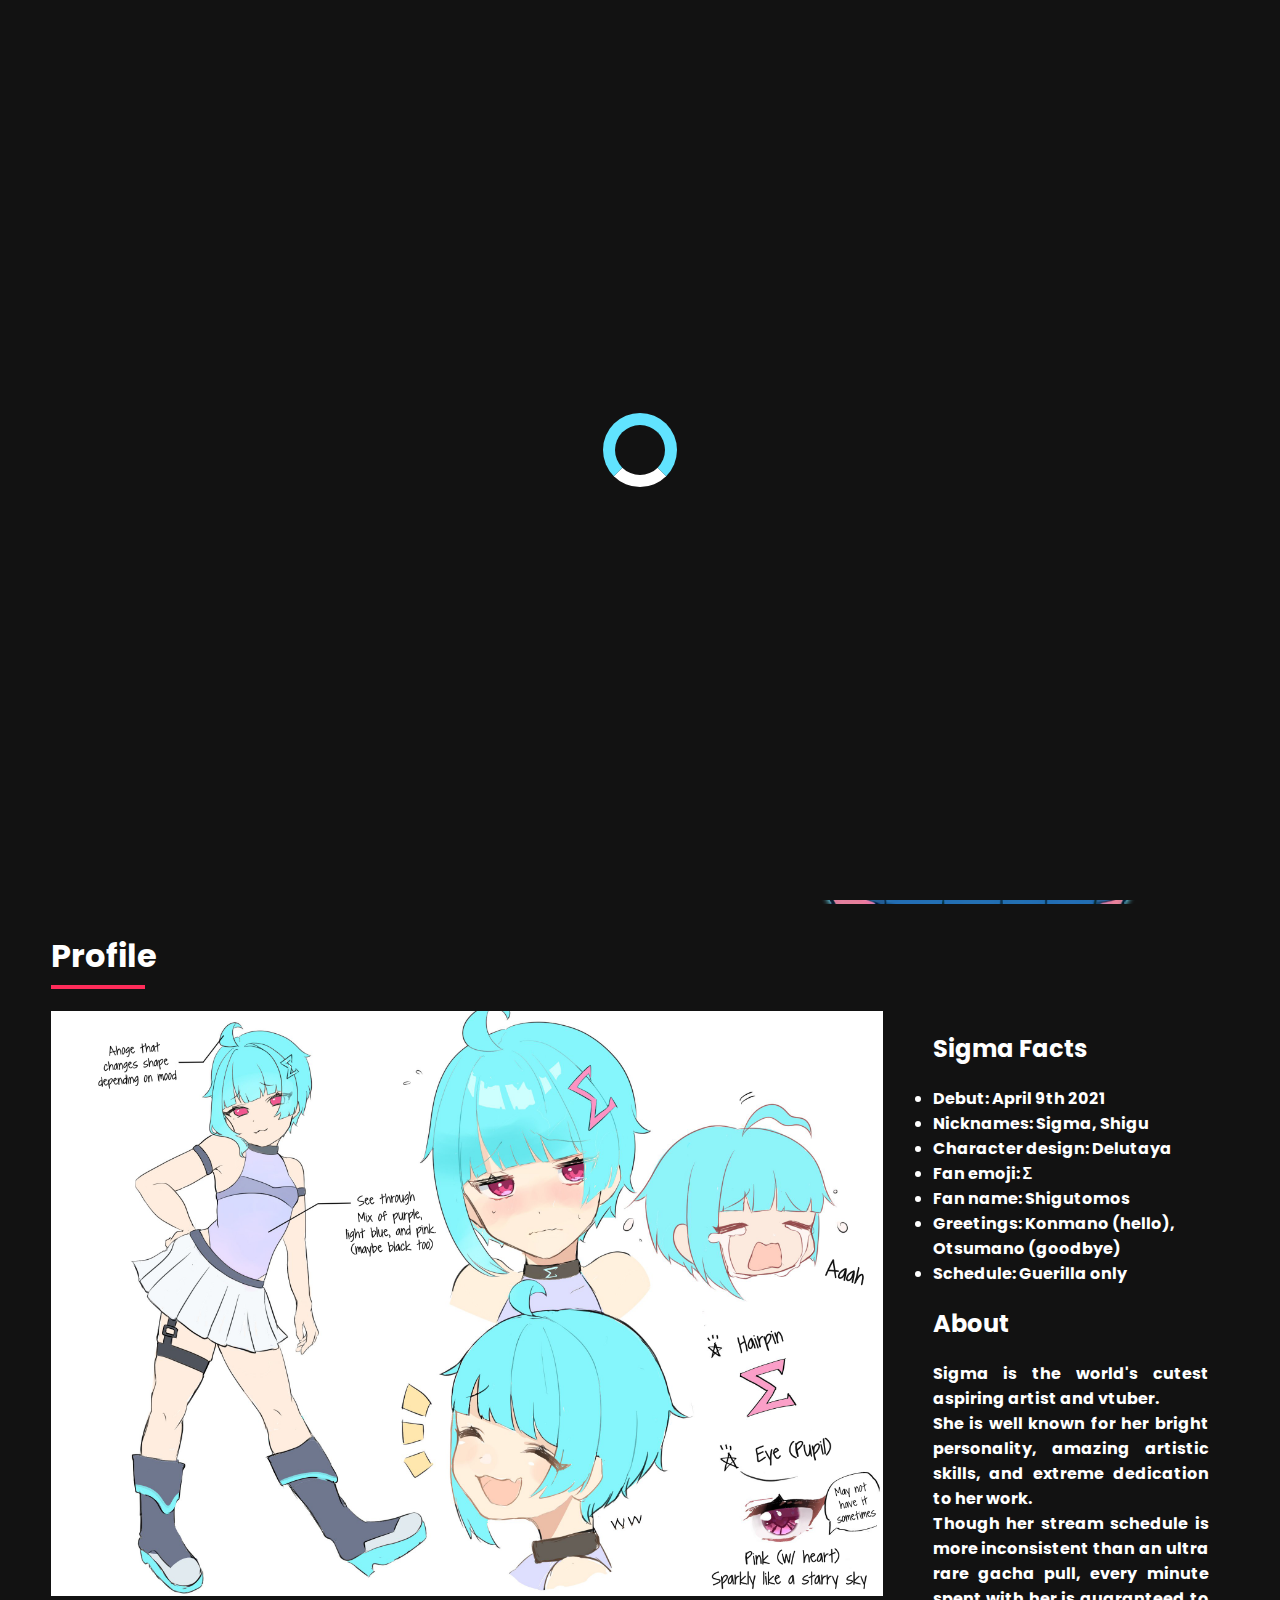
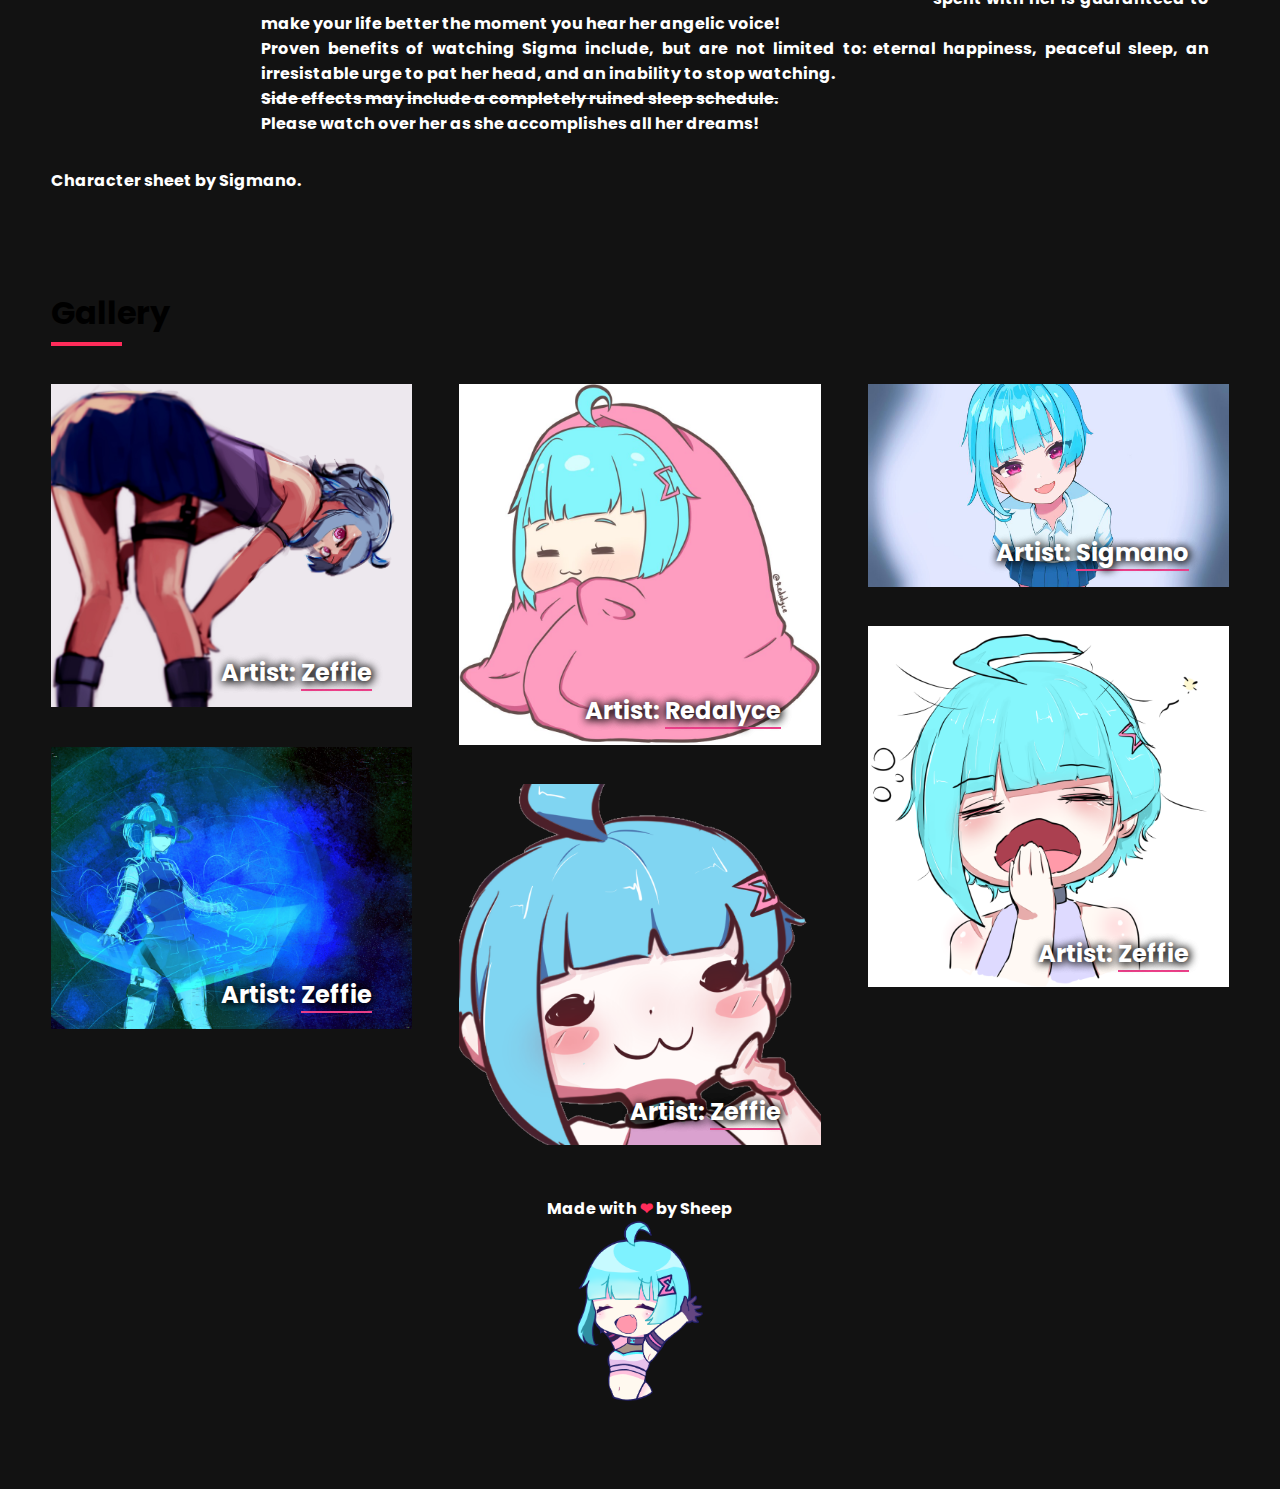
==== commit 3075bce2: "Update indexEN.html" ====
--- a/indexEN.html
+++ b/indexEN.html
@@ -72,15 +72,47 @@
     </div>
     <div id="art">
         <h1>Gallery</h1>
-        <p>
-            Lorem ipsum dolor sit amet, consectetur adipiscing elit, sed do eiusmod tempor incididunt ut labore et dolore magna aliqua. Ut enim ad minim veniam, quis nostrud exercitation ullamco laboris nisi ut aliquip ex ea commodo consequat. Duis aute irure dolor in reprehenderit in voluptate velit esse cillum dolore eu fugiat nulla pariatur. Excepteur sint occaecat cupidatat non proident, sunt in culpa qui officia deserunt mollit anim id est laborum.
-        </p>
-        <p>
-            Lorem ipsum dolor sit amet, consectetur adipiscing elit, sed do eiusmod tempor incididunt ut labore et dolore magna aliqua. Ut enim ad minim veniam, quis nostrud exercitation ullamco laboris nisi ut aliquip ex ea commodo consequat. Duis aute irure dolor in reprehenderit in voluptate velit esse cillum dolore eu fugiat nulla pariatur. Excepteur sint occaecat cupidatat non proident, sunt in culpa qui officia deserunt mollit anim id est laborum.
-        </p>
+         <div id="photos">
+        <div class="container">
+	<img onclick="magnify($(this).attr('src'))" src=	"images/Fanart/1.jpg">
+				<div class="text-block">
+					<h2>Artist: <a href="https://twitter.com/ZefielArts">Zeffie</a></h2>
+				</div>
+			</div>
+			<div class="container">
+				<img onclick="magnify($(this).attr('src'))" src=	"images/Fanart/2.jpg">
+				<div class="text-block">
+					<h2>Artist: <a href="https://twitter.com/ZefielArts">Zeffie</a></h2>
+				</div>
+			</div>
+			<div class="container">
+				<img onclick="magnify($(this).attr('src'))" src=	"images/Fanart/3.jpg">
+				<div class="text-block">
+					<h2>Artist: <a href="https://twitter.com/Redalyce">Redalyce</a></h2>
+				</div>
+			</div>
+			<div class="container">
+				<img onclick="magnify($(this).attr('src'))" src=	"images/Fanart/4.png">
+				<div class="text-block">
+					<h2>Artist: <a href="https://twitter.com/ZefielArts">Zeffie</a></h2>
+				</div>
+			</div>
+			<div class="container">
+				<img onclick="magnify($(this).attr('src'))" src=	"images/Fanart/5.jpg">
+				<div class="text-block">
+					<h2>Artist: <a href="https://twitter.com/Xx__sigma__xX">Sigmano</a></h2>
+				</div>
+			</div>
+			<div class="container">
+				<img onclick="magnify($(this).attr('src'))" src=	"images/Fanart/6.png">
+				<div class="text-block">
+					<h2>Artist: <a href="https://twitter.com/ZefielArts">Zeffie</a></h2>
+				</div>
+			</div>
     </div>
     <div id="footer">
-	    Made with <a href="https://github.com/Nogooduser/sigma.moe">❤</a> by Sheep
+	    Made with <a href="https://github.com/Nogooduser/sigma.moe">❤</a> by Sheep<br>
+	    <img src="images/waai.png">
     </div>
     <script src="index.js" type="text/javascript"></script>
 </body>
--- a/index.css
+++ b/index.css
@@ -56,6 +56,11 @@
   color: white;
   padding-left: 20px;
   padding-right: 20px;
+}
+.text-block a {
+	text-decoration:none;
+	color:#fff;
+	border-bottom:2px solid #f2428e;
 }
 #loading {
     width: 100vw;
@@ -253,13 +258,13 @@
     margin:4.5% 0px;
     transition:0.4s ease-in-out;
 }
-#about {
+#bio {
     width:92vw;
     padding:0vh 4vw;
     font-weight:bold;
 	color:#fff
 }
-#about h1 {
+#bio h1 {
     padding:5px 0px;
     border-bottom:4px solid rgb(255, 44, 90);
     width:8%;
@@ -342,6 +347,9 @@
 #footer a {
     color:rgb(255, 44, 90);
     text-decoration:none;
+}
+#footer img {
+	height: 20vh;
 }
 ::placeholder {
     color:#000;
@@ -441,7 +449,7 @@
     #art h1 {
         width:19%;
     }
-    #about h1 {
+    #bio h1 {
         width:25%;
     }
     #contact h1 {
